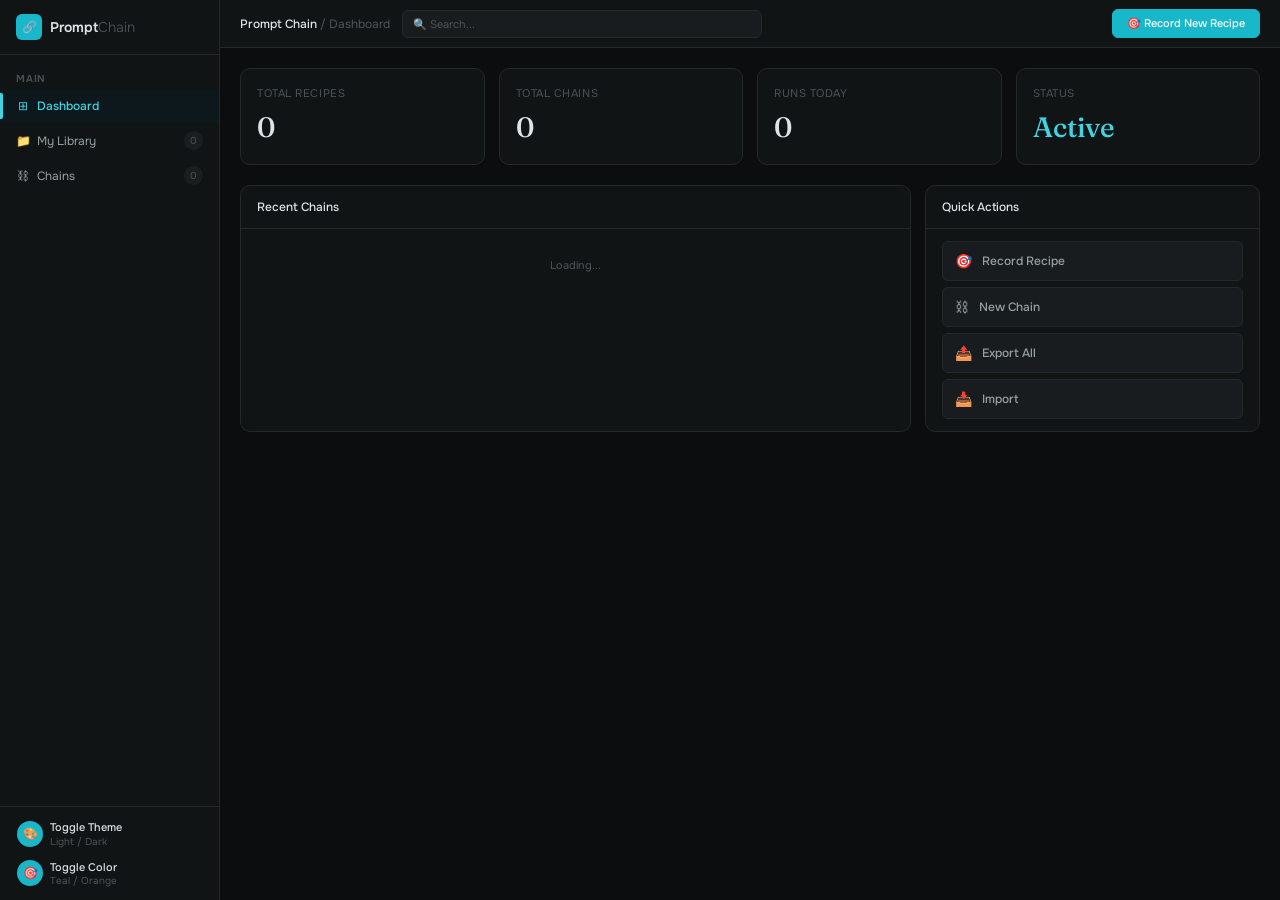
==== dashboard/dashboard.html @ e2a5be70 "phase 8 & 9 - fix sidebar view problem, change look of sidebar & extension, added dashboard" ====
<!DOCTYPE html>
<html lang="en" data-theme="dark" data-color="teal">
<head>
  <meta charset="UTF-8" />
  <meta name="viewport" content="width=device-width, initial-scale=1.0" />
  <title>Prompt Chain Dashboard</title>
  <link rel="stylesheet" href="dashboard.css" />
</head>
<body>

  <div class="app">

    <!-- ══════════════════════════════════════════════ -->
    <!--  SIDEBAR                                       -->
    <!-- ══════════════════════════════════════════════ -->
    <div class="sb" id="sidebar">

      <!-- ── Logo ──────────────────────────────────── -->
      <div class="sb-logo">
        <div class="lm">🔗</div>
        <div class="lt">Prompt<span>Chain</span></div>
      </div>

      <!-- ── Navigation ───────────────────────────── -->
      <nav class="ng">
        <div class="nl">Main</div>

        <div class="ni active" data-target="view-dash">
          <span class="nic">⊞</span> Dashboard
        </div>

        <div class="ni" data-target="view-lib">
          <span class="nic">📁</span> My Library
          <span class="nc" id="count-recipes">0</span>
        </div>

        <div class="ni" data-target="view-chains">
          <span class="nic">⛓</span> Chains
          <span class="nc" id="count-chains">0</span>
        </div>
      </nav>

      <!-- ── Sidebar Footer ───────────────────────── -->
      <div class="sb-foot">
        <div class="uc" id="btnThemeToggle" title="Toggle Theme">
          <div class="av">🎨</div>
          <div class="uc-info">
            <div class="un">Toggle Theme</div>
            <div class="up">Light / Dark</div>
          </div>
        </div>
        <div class="uc" id="btnColorToggle" title="Toggle Color">
          <div class="av">🎯</div>
          <div class="uc-info">
            <div class="un">Toggle Color</div>
            <div class="up">Teal / Orange</div>
          </div>
        </div>
      </div>
    </div>

    <!-- ══════════════════════════════════════════════ -->
    <!--  MAIN CONTENT                                  -->
    <!-- ══════════════════════════════════════════════ -->
    <div class="main">

      <!-- ── Top Bar ───────────────────────────────── -->
      <div class="tb">
        <div class="bc">
          Prompt Chain <span id="breadcrumb">/ Dashboard</span>
        </div>
        <div class="tb-search">
          <input type="text" class="tb-search-input" id="globalSearch" placeholder="🔍 Search..." />
        </div>
        <div class="ta">
          <button class="btn btnp" id="btnRecordNew">🎯 Record New Recipe</button>
        </div>
      </div>

      <!-- ──────────────────────────────────────────── -->
      <!--  VIEW: Dashboard (overview stats)             -->
      <!-- ──────────────────────────────────────────── -->
      <div class="ca view-section active" id="view-dash">

        <!-- ── Stat Cards ──────────────────────────── -->
        <div class="mrow">
          <div class="mc">
            <div class="ml">Total Recipes</div>
            <div class="mv" id="stat-recipes">0</div>
          </div>
          <div class="mc">
            <div class="ml">Total Chains</div>
            <div class="mv" id="stat-chains">0</div>
          </div>
          <div class="mc">
            <div class="ml">Runs Today</div>
            <div class="mv" id="stat-runs-today">0</div>
          </div>
          <div class="mc">
            <div class="ml">Status</div>
            <div class="mv mv--accent" id="stat-status">Active</div>
          </div>
        </div>

        <!-- ── Dashboard Content Grid ──────────────── -->
        <div class="dash-split">

          <!-- Recent Chains -->
          <div class="card">
            <div class="ch">
              <span class="ct">Recent Chains</span>
            </div>
            <div class="card-body" id="dash-recent-chains">
              <div class="card-empty">Loading...</div>
            </div>
          </div>

          <!-- Quick Actions -->
          <div class="card">
            <div class="ch">
              <span class="ct">Quick Actions</span>
            </div>
            <div class="card-body" id="dash-quick-actions">
              <button class="dash-action-btn" id="dashBtnRecord">
                <span class="dash-action-icon">🎯</span>
                <span class="dash-action-label">Record Recipe</span>
              </button>
              <button class="dash-action-btn" id="dashBtnNewChain">
                <span class="dash-action-icon">⛓</span>
                <span class="dash-action-label">New Chain</span>
              </button>
              <button class="dash-action-btn" id="dashBtnExport">
                <span class="dash-action-icon">📤</span>
                <span class="dash-action-label">Export All</span>
              </button>
              <button class="dash-action-btn" id="dashBtnImport">
                <span class="dash-action-icon">📥</span>
                <span class="dash-action-label">Import</span>
              </button>
            </div>
          </div>
        </div>
      </div>

      <!-- ──────────────────────────────────────────── -->
      <!--  VIEW: My Library (recipes)                   -->
      <!-- ──────────────────────────────────────────── -->
      <div class="view-section" id="view-lib">

        <!-- ── Library Header ──────────────────────── -->
        <div class="view-header">
          <span class="view-header-title">Recorded Recipes</span>
          <div class="view-header-actions">
            <button class="btn" id="btnRefreshRecipes">🔄 Refresh</button>
            <button class="btn btnp" id="btnRecordFromLib">🎯 Record New</button>
          </div>
        </div>

        <!-- ── Recipe List ─────────────────────────── -->
        <div class="view-body" id="library-list">
          <!-- Populated by JS -->
        </div>

        <!-- ── Empty State ─────────────────────────── -->
        <div class="view-empty" id="library-empty" style="display:none;">
          <div class="view-empty-icon">📁</div>
          <p>No recipes recorded yet.</p>
          <p class="hint">Navigate to an AI chat site and click <strong>🎯 Record New Recipe</strong> to get started.</p>
        </div>
      </div>

      <!-- ──────────────────────────────────────────── -->
      <!--  VIEW: Chains                                 -->
      <!-- ──────────────────────────────────────────── -->
      <div class="view-section" id="view-chains">
        <div class="chain-layout">

          <!-- ── Chain Sidebar (list) ──────────────── -->
          <div class="chain-sidebar">
            <div class="chain-sidebar-header">
              <span class="chain-sidebar-title">Saved Chains</span>
              <button class="btn" id="btnNewChain">+ New</button>
            </div>

            <div class="chain-sidebar-search">
              <input type="text" class="chain-search-input" id="chainSearch" placeholder="🔍 Filter chains..." />
            </div>

            <div class="chain-sidebar-list" id="chain-sidebar-list">
              <!-- Populated by JS -->
            </div>

            <div class="chain-sidebar-empty" id="chain-sidebar-empty" style="display:none;">
              <p>No chains yet.</p>
            </div>
          </div>

          <!-- ── Chain Builder / Detail (right pane) ── -->
          <div class="chain-builder" id="chain-builder">

            <!-- Default state (nothing selected) -->
            <div class="chain-builder-empty" id="chain-builder-empty">
              <div class="chain-builder-empty-icon">⛓</div>
              <p>Select a chain or create a new one.</p>
              <button class="btn btnp" id="btnNewChainAlt">+ Create New Chain</button>
            </div>

            <!-- Chain Editor (shown when chain is selected) -->
            <div class="chain-editor" id="chain-editor" style="display:none;">

              <!-- Chain Name -->
              <div class="chain-editor-header">
                <input type="text" class="chain-name-input" id="chainEditorName" placeholder="Chain name..." />
                <div class="chain-editor-actions">
                  <button class="btn btnp" id="btnRunChain" title="Run this chain">▶ Run</button>
                  <button class="btn btn--danger" id="btnDeleteChain" title="Delete this chain">🗑️ Delete</button>
                </div>
              </div>

              <!-- Recipe Select -->
              <div class="chain-field">
                <label class="chain-field-label">Recipe</label>
                <select class="chain-field-select" id="chainEditorRecipe">
                  <option value="">-- Select a recipe --</option>
                </select>
              </div>

              <!-- Prompt List -->
              <div class="chain-field">
                <label class="chain-field-label">
                  Prompts
                  <span class="chain-prompt-count" id="chainEditorPromptCount">(0)</span>
                </label>
                <div class="chain-prompts" id="chainEditorPrompts">
                  <!-- Populated by JS: sortable prompt items -->
                </div>
                <button class="btn chain-add-prompt-btn" id="btnAddPrompt">+ Add Prompt</button>
              </div>

              <!-- Save -->
              <div class="chain-editor-footer">
                <button class="btn btnp" id="btnSaveChainEditor">💾 Save Chain</button>
                <button class="btn" id="btnCancelChainEditor">Cancel</button>
              </div>
            </div>

          </div>
        </div>
      </div>

    </div><!-- .main -->
  </div><!-- .app -->

  <!-- Scripts: load shared libs then dashboard logic -->
  <script src="../lib/constants.js"></script>
  <script src="../lib/utils.js"></script>
  <script src="../lib/messages.js"></script>
  <script src="../lib/storage.js"></script>
  <script src="../lib/logger.js"></script>
  <script src="dashboard.js"></script>
</body>
</html>
---- dashboard/dashboard.css ----
/**
 * dashboard/dashboard.css
 * ────────────────────────────────────────────
 * Unified Design System for Dashboard
 * Supports Light/Dark Mode + Teal/Orange Themes
 *
 * Sections:
 *   1. Fonts
 *   2. Theme Variables (Teal + Orange, Light + Dark)
 *   3. Base & Reset
 *   4. App Shell
 *   5. Sidebar
 *   6. Sidebar Navigation
 *   7. Sidebar Footer
 *   8. Main Area
 *   9. Top Bar
 *  10. Buttons
 *  11. View Sections
 *  12. Dashboard View — Stat Cards
 *  13. Dashboard View — Cards
 *  14. Dashboard View — Quick Actions
 *  15. Dashboard View — Split Layout
 *  16. Library View — Header, Body, Empty
 *  17. Library View — Recipe Items
 *  18. Health Dots
 *  19. Chains View — Layout
 *  20. Chains View — Sidebar
 *  21. Chains View — Builder / Empty
 *  22. Chains View — Editor
 *  23. Chains View — Prompt Items
 *  24. Pills / Tags
 *  25. Hints
 *  26. Scrollbar
 */


/* ═══════════════════════════════════════════════════════════════════
   1. FONTS
   ═══════════════════════════════════════════════════════════════════ */

@import url('https://fonts.googleapis.com/css2?family=DM+Mono:wght@400;500&family=Fraunces:ital,wght@0,300;0,400;0,600;1,300&family=Onest:wght@300;400;500;600&display=swap');


/* ═══════════════════════════════════════════════════════════════════
   2. THEME VARIABLES
   ═══════════════════════════════════════════════════════════════════ */

/* ── TEAL (Light) ── */
[data-color="teal"] {
  --bg: #F1F4F5;
  --surface: #FAFCFC;
  --surface2: #EBF0EF;
  --surface3: #DFE6E5;
  --border: #CDD6D4;
  --border2: #B3BFC0;
  --ink: #141A1A;
  --ink2: #3E4A4A;
  --ink3: #7E8A8A;
  --accent: #0C6E80;
  --accent2: #12A2B8;
  --accent-light: #E4F4F7;
  --accent-glow: rgba(12, 110, 128, 0.14);
  --warn: #7A5A1E;
  --warn-light: #FDF2E6;
  --danger: #DC3545;
  --danger-light: #FDE8EA;
  --success: #16A34A;
  --success-light: #E8F8EE;
  --tag-bg: #DFE5E3;
  --blue: #1E3A5F;
  --blue-light: #E6EEF7;
  --r: 6px;
  --r2: 10px;
  --r3: 14px;
}

/* ── TEAL (Dark) ── */
[data-color="teal"][data-theme="dark"] {
  --bg: #0B0D0E;
  --surface: #111415;
  --surface2: #191C1E;
  --surface3: #202426;
  --border: #242829;
  --border2: #303537;
  --ink: #DEE3E6;
  --ink2: #96A0A2;
  --ink3: #4C5456;
  --accent: #18B8CA;
  --accent2: #40D4E2;
  --accent-light: #0D181C;
  --accent-glow: rgba(24, 184, 202, 0.12);
  --warn: #C8883A;
  --warn-light: #14100A;
  --danger: #F87171;
  --danger-light: #1C0A0A;
  --success: #4ADE80;
  --success-light: #0A1A10;
  --tag-bg: #1A1E20;
  --blue: #6FA4D4;
  --blue-light: #0C1A26;
}

/* ── ORANGE (Light) ── */
[data-color="orange"] {
  --bg: #F5F2F0;
  --surface: #FDFCFB;
  --surface2: #EDE8E4;
  --surface3: #E2DAD4;
  --border: #CCC4BC;
  --border2: #B0A89E;
  --ink: #1A1614;
  --ink2: #484038;
  --ink3: #888078;
  --accent: #CC4400;
  --accent2: #EE6622;
  --accent-light: #FFF0E8;
  --accent-glow: rgba(238, 102, 34, 0.16);
  --warn: #AA2244;
  --warn-light: #FFEEEE;
  --danger: #DC3545;
  --danger-light: #FDE8EA;
  --success: #16A34A;
  --success-light: #E8F8EE;
  --tag-bg: #E2DAD4;
  --blue: #2A4A6A;
  --blue-light: #E4EAF0;
  --r: 4px;
  --r2: 6px;
  --r3: 8px;
}

/* ── ORANGE (Dark) ── */
[data-color="orange"][data-theme="dark"] {
  --bg: #0C0B0A;
  --surface: #141210;
  --surface2: #1E1B18;
  --surface3: #282420;
  --border: #302C28;
  --border2: #403C36;
  --ink: #F0EAE4;
  --ink2: #A89C90;
  --ink3: #585048;
  --accent: #FF6622;
  --accent2: #FF8844;
  --accent-light: #1A0C06;
  --accent-glow: rgba(255, 102, 34, 0.16);
  --warn: #EE2244;
  --warn-light: #180408;
  --danger: #F87171;
  --danger-light: #1C0A0A;
  --success: #4ADE80;
  --success-light: #0A1A10;
  --tag-bg: #201C18;
  --blue: #8AAAC8;
  --blue-light: #0C1018;
}


/* ═══════════════════════════════════════════════════════════════════
   3. BASE & RESET
   ═══════════════════════════════════════════════════════════════════ */

*,
*::before,
*::after {
  box-sizing: border-box;
  margin: 0;
  padding: 0;
}

body {
  font-family: 'Onest', -apple-system, BlinkMacSystemFont, 'Segoe UI', Roboto, sans-serif;
  background: var(--bg);
  color: var(--ink);
  font-size: 13px;
  line-height: 1.5;
  overflow: hidden;
  height: 100vh;
}


/* ═══════════════════════════════════════════════════════════════════
   4. APP SHELL
   ═══════════════════════════════════════════════════════════════════ */

.app {
  display: flex;
  height: 100vh;
  overflow: hidden;
}


/* ═══════════════════════════════════════════════════════════════════
   5. SIDEBAR
   ═══════════════════════════════════════════════════════════════════ */

.sb {
  width: 220px;
  background: var(--surface);
  border-right: 1px solid var(--border);
  display: flex;
  flex-direction: column;
  flex-shrink: 0;
}

.sb-logo {
  padding: 14px 16px;
  border-bottom: 1px solid var(--border);
  display: flex;
  align-items: center;
  gap: 8px;
}

.lm {
  width: 26px;
  height: 26px;
  background: var(--accent);
  border-radius: 6px;
  display: flex;
  align-items: center;
  justify-content: center;
  color: #fff;
  font-size: 12px;
  flex-shrink: 0;
}

.lt {
  font-weight: 600;
  font-size: 14px;
  color: var(--ink);
}

.lt span {
  font-weight: 300;
  color: var(--ink3);
}


/* ═══════════════════════════════════════════════════════════════════
   6. SIDEBAR NAVIGATION
   ═══════════════════════════════════════════════════════════════════ */

.ng {
  padding: 6px 0;
  flex: 1;
}

.nl {
  padding: 10px 16px 3px;
  font-size: 10px;
  font-weight: 600;
  text-transform: uppercase;
  color: var(--ink3);
  letter-spacing: 0.08em;
}

.ni {
  display: flex;
  align-items: center;
  gap: 7px;
  padding: 8px 16px;
  font-size: 12px;
  color: var(--ink2);
  cursor: pointer;
  transition: background 0.15s, color 0.15s;
  position: relative;
  user-select: none;
}

.ni:hover {
  background: var(--surface2);
  color: var(--ink);
}

.ni.active {
  background: var(--accent-light);
  color: var(--accent2);
  font-weight: 500;
}

.ni.active::before {
  content: '';
  position: absolute;
  left: 0;
  top: 4px;
  bottom: 4px;
  width: 3px;
  background: var(--accent2);
  border-radius: 0 2px 2px 0;
}

.nic {
  width: 14px;
  text-align: center;
  flex-shrink: 0;
}

.nc {
  margin-left: auto;
  background: var(--tag-bg);
  color: var(--ink3);
  font-size: 10px;
  padding: 2px 6px;
  border-radius: 10px;
  font-weight: 400;
}


/* ═══════════════════════════════════════════════════════════════════
   7. SIDEBAR FOOTER
   ═══════════════════════════════════════════════════════════════════ */

.sb-foot {
  margin-top: auto;
  border-top: 1px solid var(--border);
  padding: 8px 10px;
  display: flex;
  flex-direction: column;
  gap: 2px;
}

.uc {
  display: flex;
  align-items: center;
  gap: 7px;
  padding: 5px 7px;
  border-radius: var(--r);
  cursor: pointer;
  transition: background 0.15s;
}

.uc:hover {
  background: var(--surface2);
}

.av {
  width: 26px;
  height: 26px;
  border-radius: 50%;
  display: flex;
  align-items: center;
  justify-content: center;
  font-size: 12px;
  background: var(--accent);
  color: #fff;
  flex-shrink: 0;
}

.uc-info {
  flex: 1;
  min-width: 0;
}

.un {
  font-size: 11px;
  font-weight: 500;
  color: var(--ink);
  line-height: 1.3;
}

.up {
  font-size: 10px;
  color: var(--ink3);
  line-height: 1.3;
}


/* ═══════════════════════════════════════════════════════════════════
   8. MAIN AREA
   ═══════════════════════════════════════════════════════════════════ */

.main {
  flex: 1;
  display: flex;
  flex-direction: column;
  overflow: hidden;
  background: var(--bg);
  min-width: 0;
}


/* ═══════════════════════════════════════════════════════════════════
   9. TOP BAR
   ═══════════════════════════════════════════════════════════════════ */

.tb {
  background: var(--surface);
  border-bottom: 1px solid var(--border);
  padding: 0 20px;
  height: 48px;
  display: flex;
  align-items: center;
  gap: 12px;
  flex-shrink: 0;
}

.bc {
  font-size: 12px;
  color: var(--ink);
  font-weight: 500;
  white-space: nowrap;
}

.bc span {
  color: var(--ink3);
  font-weight: 400;
}

.tb-search {
  flex: 1;
  max-width: 360px;
}

.tb-search-input {
  width: 100%;
  padding: 6px 10px;
  background: var(--surface2);
  border: 1px solid var(--border);
  border-radius: var(--r);
  font-size: 11px;
  color: var(--ink);
  font-family: inherit;
  outline: none;
  transition: border-color 0.15s, box-shadow 0.15s;
}

.tb-search-input::placeholder {
  color: var(--ink3);
}

.tb-search-input:focus {
  border-color: var(--accent2);
  box-shadow: 0 0 0 2px var(--accent-glow);
}

.ta {
  margin-left: auto;
  display: flex;
  gap: 6px;
}


/* ═══════════════════════════════════════════════════════════════════
   10. BUTTONS
   ═══════════════════════════════════════════════════════════════════ */

.btn {
  padding: 6px 14px;
  border-radius: var(--r);
  font-size: 11px;
  font-weight: 500;
  cursor: pointer;
  border: 1px solid var(--border);
  background: var(--surface);
  color: var(--ink2);
  font-family: inherit;
  transition: all 0.15s;
  white-space: nowrap;
  line-height: 1.4;
}

.btn:hover {
  background: var(--surface2);
  color: var(--ink);
}

.btnp {
  background: var(--accent);
  color: #fff;
  border-color: var(--accent);
}

.btnp:hover {
  background: var(--accent2);
  border-color: var(--accent2);
}

.btnp:disabled {
  opacity: 0.5;
  cursor: not-allowed;
}

.btn--danger {
  color: var(--danger);
  border-color: var(--danger);
  background: transparent;
}

.btn--danger:hover {
  background: var(--danger-light);
  color: var(--danger);
}


/* ═══════════════════════════════════════════════════════════════════
   11. VIEW SECTIONS
   ═══════════════════════════════════════════════════════════════════ */

.view-section {
  display: none;
  flex: 1;
  overflow: hidden;
}

.view-section.active {
  display: flex;
  flex-direction: column;
}

/* Dashboard view uses block-level scrolling */
.ca {
  padding: 20px;
  overflow-y: auto;
}


/* ═══════════════════════════════════════════════════════════════════
   12. DASHBOARD VIEW — STAT CARDS
   ═══════════════════════════════════════════════════════════════════ */

.mrow {
  display: grid;
  grid-template-columns: repeat(4, 1fr);
  gap: 14px;
  margin-bottom: 20px;
}

.mc {
  background: var(--surface);
  border: 1px solid var(--border);
  border-radius: var(--r2);
  padding: 16px;
}

.ml {
  font-size: 11px;
  color: var(--ink3);
  margin-bottom: 4px;
  text-transform: uppercase;
  letter-spacing: 0.05em;
}

.mv {
  font-size: 28px;
  font-weight: 500;
  color: var(--ink);
  font-family: 'Fraunces', serif;
}

.mv--accent {
  color: var(--accent2);
}


/* ═══════════════════════════════════════════════════════════════════
   13. DASHBOARD VIEW — CARDS
   ═══════════════════════════════════════════════════════════════════ */

.card {
  background: var(--surface);
  border: 1px solid var(--border);
  border-radius: var(--r2);
  overflow: hidden;
}

.ch {
  padding: 12px 16px;
  border-bottom: 1px solid var(--border);
  display: flex;
  align-items: center;
  justify-content: space-between;
}

.ct {
  font-size: 12px;
  font-weight: 500;
  color: var(--ink);
}

.card-body {
  padding: 12px 16px;
}

.card-empty {
  text-align: center;
  color: var(--ink3);
  font-size: 11px;
  padding: 16px 0;
}


/* ═══════════════════════════════════════════════════════════════════
   14. DASHBOARD VIEW — QUICK ACTIONS
   ═══════════════════════════════════════════════════════════════════ */

.dash-action-btn {
  display: flex;
  align-items: center;
  gap: 10px;
  width: 100%;
  padding: 10px 12px;
  margin-bottom: 6px;
  background: var(--surface2);
  border: 1px solid var(--border);
  border-radius: var(--r);
  cursor: pointer;
  font-family: inherit;
  font-size: 12px;
  color: var(--ink2);
  transition: all 0.15s;
  text-align: left;
}

.dash-action-btn:last-child {
  margin-bottom: 0;
}

.dash-action-btn:hover {
  background: var(--surface3);
  color: var(--ink);
  border-color: var(--border2);
}

.dash-action-icon {
  font-size: 14px;
  flex-shrink: 0;
}

.dash-action-label {
  font-weight: 500;
}


/* ═══════════════════════════════════════════════════════════════════
   15. DASHBOARD VIEW — SPLIT LAYOUT
   ═══════════════════════════════════════════════════════════════════ */

.dash-split {
  display: grid;
  grid-template-columns: 2fr 1fr;
  gap: 14px;
}

/* Dashboard recent chain items */
.dash-chain-item {
  display: flex;
  justify-content: space-between;
  align-items: center;
  padding: 8px 0;
  border-bottom: 1px solid var(--border);
  font-size: 11px;
}

.dash-chain-item:last-child {
  border-bottom: none;
}

.dash-chain-name {
  font-weight: 600;
  color: var(--ink);
}

.dash-chain-meta {
  color: var(--ink3);
}


/* ═══════════════════════════════════════════════════════════════════
   16. LIBRARY VIEW — HEADER, BODY, EMPTY
   ═══════════════════════════════════════════════════════════════════ */

.view-header {
  padding: 12px 16px;
  border-bottom: 1px solid var(--border);
  display: flex;
  align-items: center;
  background: var(--surface);
  flex-shrink: 0;
}

.view-header-title {
  font-size: 13px;
  font-weight: 500;
  color: var(--ink);
  flex: 1;
}

.view-header-actions {
  display: flex;
  gap: 6px;
}

.view-body {
  flex: 1;
  overflow-y: auto;
  padding: 0;
}

.view-empty {
  padding: 40px 20px;
  text-align: center;
  color: var(--ink3);
  font-size: 12px;
}

.view-empty-icon {
  font-size: 32px;
  margin-bottom: 12px;
  opacity: 0.5;
}

.view-empty p {
  margin-bottom: 6px;
}


/* ═══════════════════════════════════════════════════════════════════
   17. LIBRARY VIEW — RECIPE ITEMS
   ═══════════════════════════════════════════════════════════════════ */

.pr {
  padding: 14px 16px;
  border-bottom: 1px solid var(--border);
  display: flex;
  align-items: center;
  gap: 10px;
  background: var(--surface);
  transition: background 0.15s;
}

.pr:hover {
  background: var(--surface2);
}

.pr-info {
  flex: 1;
  min-width: 0;
}

.pt {
  font-size: 13px;
  font-weight: 500;
  color: var(--ink);
  margin-bottom: 3px;
  display: flex;
  align-items: center;
  gap: 6px;
}

.ps {
  font-size: 11px;
  color: var(--ink3);
  font-family: 'DM Mono', monospace;
}

.pm {
  font-size: 10px;
  color: var(--ink3);
  margin-top: 6px;
  display: flex;
  gap: 12px;
}

.pr-actions {
  display: flex;
  gap: 6px;
  flex-shrink: 0;
}


/* ═══════════════════════════════════════════════════════════════════
   18. HEALTH DOTS
   ═══════════════════════════════════════════════════════════════════ */

.health-dot {
  width: 8px;
  height: 8px;
  border-radius: 50%;
  display: inline-block;
  flex-shrink: 0;
  background: var(--ink3);
}

.health-dot--good {
  background: var(--success);
  box-shadow: 0 0 4px rgba(22, 163, 74, 0.3);
}

.health-dot--warning {
  background: var(--warn);
  box-shadow: 0 0 4px rgba(202, 138, 4, 0.3);
}

.health-dot--bad {
  background: var(--danger);
  box-shadow: 0 0 4px rgba(220, 53, 69, 0.3);
}

.health-dot--unknown {
  background: var(--ink3);
}


/* ═══════════════════════════════════════════════════════════════════
   19. CHAINS VIEW — LAYOUT
   ═══════════════════════════════════════════════════════════════════ */

.chain-layout {
  display: flex;
  flex: 1;
  overflow: hidden;
  min-height: 0;
}


/* ═══════════════════════════════════════════════════════════════════
   20. CHAINS VIEW — SIDEBAR
   ═══════════════════════════════════════════════════════════════════ */

.chain-sidebar {
  width: 280px;
  border-right: 1px solid var(--border);
  background: var(--surface);
  display: flex;
  flex-direction: column;
  flex-shrink: 0;
  overflow: hidden;
}

.chain-sidebar-header {
  padding: 12px;
  border-bottom: 1px solid var(--border);
  display: flex;
  justify-content: space-between;
  align-items: center;
  flex-shrink: 0;
}

.chain-sidebar-title {
  font-size: 11px;
  font-weight: 600;
  text-transform: uppercase;
  letter-spacing: 0.04em;
  color: var(--ink2);
}

.chain-sidebar-search {
  padding: 8px 12px;
  border-bottom: 1px solid var(--border);
  flex-shrink: 0;
}

.chain-search-input {
  width: 100%;
  padding: 5px 8px;
  background: var(--surface2);
  border: 1px solid var(--border);
  border-radius: var(--r);
  font-size: 11px;
  color: var(--ink);
  font-family: inherit;
  outline: none;
  transition: border-color 0.15s, box-shadow 0.15s;
}

.chain-search-input::placeholder {
  color: var(--ink3);
}

.chain-search-input:focus {
  border-color: var(--accent2);
  box-shadow: 0 0 0 2px var(--accent-glow);
}

.chain-sidebar-list {
  flex: 1;
  overflow-y: auto;
}

.chain-sidebar-empty {
  padding: 24px 16px;
  text-align: center;
  color: var(--ink3);
  font-size: 11px;
}

/* Chain sidebar item */
.chain-sidebar-item {
  padding: 10px 12px;
  border-bottom: 1px solid var(--border);
  cursor: pointer;
  transition: background 0.15s;
}

.chain-sidebar-item:hover {
  background: var(--surface2);
}

.chain-sidebar-item.active {
  background: var(--accent-light);
  border-left: 3px solid var(--accent2);
}

.chain-sidebar-item-name {
  font-size: 12px;
  font-weight: 600;
  color: var(--ink);
  margin-bottom: 2px;
}

.chain-sidebar-item-meta {
  font-size: 10px;
  color: var(--ink3);
  font-family: 'DM Mono', monospace;
}


/* ═══════════════════════════════════════════════════════════════════
   21. CHAINS VIEW — BUILDER / EMPTY STATE
   ═══════════════════════════════════════════════════════════════════ */

.chain-builder {
  flex: 1;
  padding: 0;
  overflow-y: auto;
  display: flex;
  flex-direction: column;
}

.chain-builder-empty {
  display: flex;
  flex-direction: column;
  align-items: center;
  justify-content: center;
  flex: 1;
  color: var(--ink3);
  text-align: center;
  padding: 40px 20px;
}

.chain-builder-empty-icon {
  font-size: 36px;
  margin-bottom: 12px;
  opacity: 0.4;
}

.chain-builder-empty p {
  margin-bottom: 12px;
  font-size: 12px;
}


/* ═══════════════════════════════════════════════════════════════════
   22. CHAINS VIEW — EDITOR
   ═══════════════════════════════════════════════════════════════════ */

.chain-editor {
  padding: 20px;
  flex: 1;
}

.chain-editor-header {
  display: flex;
  align-items: center;
  gap: 10px;
  margin-bottom: 20px;
}

.chain-name-input {
  flex: 1;
  padding: 8px 12px;
  border: 1px solid var(--border);
  border-radius: var(--r);
  font-size: 16px;
  font-weight: 600;
  color: var(--ink);
  background: var(--surface2);
  font-family: inherit;
  outline: none;
  transition: border-color 0.15s, box-shadow 0.15s;
}

.chain-name-input:focus {
  border-color: var(--accent2);
  box-shadow: 0 0 0 2px var(--accent-glow);
}

.chain-editor-actions {
  display: flex;
  gap: 6px;
  flex-shrink: 0;
}

.chain-field {
  margin-bottom: 16px;
}

.chain-field-label {
  display: block;
  font-size: 10px;
  font-weight: 600;
  text-transform: uppercase;
  letter-spacing: 0.04em;
  color: var(--ink3);
  margin-bottom: 6px;
}

.chain-field-select {
  width: 100%;
  padding: 7px 10px;
  border: 1px solid var(--border);
  border-radius: var(--r);
  font-size: 12px;
  color: var(--ink);
  background: var(--surface2);
  font-family: inherit;
  outline: none;
  transition: border-color 0.15s, box-shadow 0.15s;
}

.chain-field-select:focus {
  border-color: var(--accent2);
  box-shadow: 0 0 0 2px var(--accent-glow);
}

.chain-prompt-count {
  font-weight: 400;
  text-transform: none;
  letter-spacing: 0;
  color: var(--ink3);
}


/* ═══════════════════════════════════════════════════════════════════
   23. CHAINS VIEW — PROMPT ITEMS
   ═══════════════════════════════════════════════════════════════════ */

.chain-prompts {
  display: flex;
  flex-direction: column;
  gap: 8px;
  margin-bottom: 10px;
}

.chain-prompt-item {
  display: flex;
  align-items: flex-start;
  gap: 8px;
  background: var(--surface);
  border: 1px solid var(--border);
  border-radius: var(--r);
  padding: 10px 12px;
  transition: border-color 0.15s;
}

.chain-prompt-item:hover {
  border-color: var(--border2);
}

.chain-prompt-item.dragging {
  opacity: 0.5;
  border-color: var(--accent2);
}

.chain-prompt-number {
  width: 22px;
  height: 22px;
  background: var(--accent);
  color: #fff;
  border-radius: 50%;
  display: flex;
  align-items: center;
  justify-content: center;
  font-size: 10px;
  font-weight: 600;
  flex-shrink: 0;
  margin-top: 2px;
}

.chain-prompt-textarea {
  flex: 1;
  padding: 4px 8px;
  border: 1px solid transparent;
  border-radius: var(--r);
  font-size: 12px;
  font-family: 'DM Mono', monospace;
  color: var(--ink);
  background: transparent;
  outline: none;
  resize: vertical;
  min-height: 36px;
  line-height: 1.5;
  transition: border-color 0.15s, background 0.15s;
}

.chain-prompt-textarea:focus {
  border-color: var(--accent2);
  background: var(--surface2);
}

.chain-prompt-actions {
  display: flex;
  flex-direction: column;
  gap: 2px;
  flex-shrink: 0;
}

.chain-prompt-btn {
  background: none;
  border: none;
  cursor: pointer;
  font-size: 12px;
  padding: 2px;
  border-radius: 4px;
  color: var(--ink3);
  transition: color 0.15s, background 0.15s;
  line-height: 1;
}

.chain-prompt-btn:hover {
  color: var(--ink);
  background: var(--surface3);
}

.chain-prompt-btn--delete:hover {
  color: var(--danger);
  background: var(--danger-light);
}

.chain-prompt-btn--drag {
  cursor: grab;
}

.chain-prompt-btn--drag:active {
  cursor: grabbing;
}

.chain-add-prompt-btn {
  width: 100%;
  padding: 8px;
  text-align: center;
  border-style: dashed;
  color: var(--ink3);
}

.chain-add-prompt-btn:hover {
  color: var(--accent2);
  border-color: var(--accent2);
  background: var(--accent-light);
}

.chain-editor-footer {
  display: flex;
  gap: 8px;
  margin-top: 20px;
  padding-top: 16px;
  border-top: 1px solid var(--border);
}


/* ═══════════════════════════════════════════════════════════════════
   24. PILLS / TAGS
   ═══════════════════════════════════════════════════════════════════ */

.pill {
  font-size: 10px;
  padding: 2px 7px;
  background: var(--tag-bg);
  border-radius: 10px;
  color: var(--ink3);
  display: inline-block;
  white-space: nowrap;
}

.pill.g {
  background: var(--accent-light);
  color: var(--accent2);
}

.pill.b {
  background: var(--blue-light);
  color: var(--blue);
}

.pill.w {
  background: var(--warn-light);
  color: var(--warn);
}

.pill.d {
  background: var(--danger-light);
  color: var(--danger);
}


/* ═══════════════════════════════════════════════════════════════════
   25. HINTS
   ═══════════════════════════════════════════════════════════════════ */

.hint {
  font-size: 11px;
  color: var(--ink3);
}

.hint a {
  color: var(--accent2);
  text-decoration: none;
}

.hint a:hover {
  text-decoration: underline;
}

.hint strong {
  color: var(--ink2);
  font-weight: 600;
}


/* ═══════════════════════════════════════════════════════════════════
   26. SCROLLBAR
   ═══════════════════════════════════════════════════════════════════ */

::-webkit-scrollbar {
  width: 6px;
}

::-webkit-scrollbar-track {
  background: transparent;
}

::-webkit-scrollbar-thumb {
  background: var(--border2);
  border-radius: 4px;
}

::-webkit-scrollbar-thumb:hover {
  background: var(--ink3);
}


/* ═══════════════════════════════════════════════════════════════════
   RESPONSIVE (narrow screens / popup reuse)
   ═══════════════════════════════════════════════════════════════════ */

@media (max-width: 640px) {
  .sb {
    width: 56px;
  }

  .sb-logo .lt,
  .nl,
  .nc,
  .uc-info {
    display: none;
  }

  .ni {
    justify-content: center;
    padding: 10px;
  }

  .nic {
    width: auto;
  }

  .chain-sidebar {
    width: 200px;
  }

  .mrow {
    grid-template-columns: repeat(2, 1fr);
  }

  .dash-split {
    grid-template-columns: 1fr;
  }
}
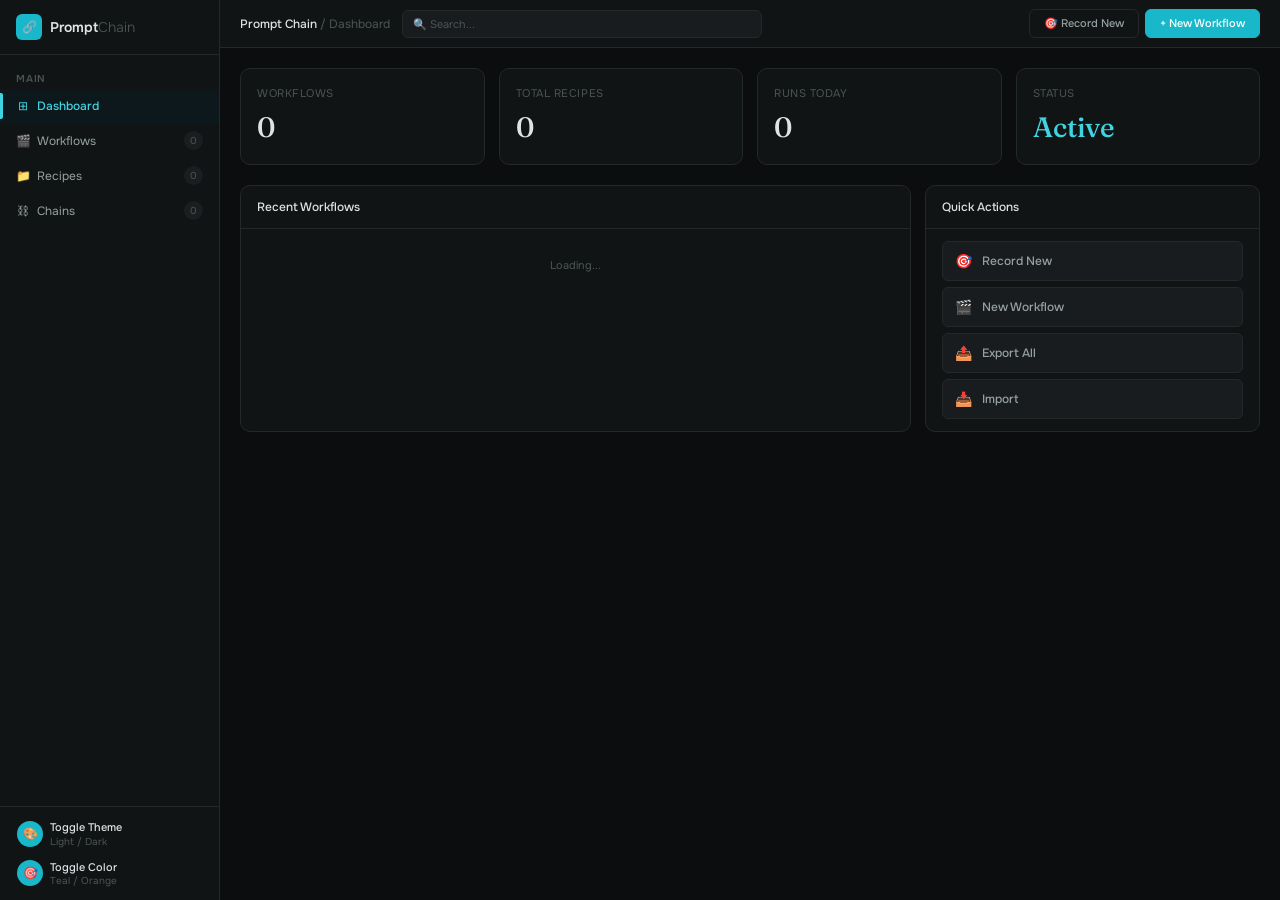
==== commit 62cb8790: "v2" ====
--- a/dashboard/dashboard.html
+++ b/dashboard/dashboard.html
@@ -1,11 +1,13 @@
 <!DOCTYPE html>
 <html lang="en" data-theme="dark" data-color="teal">
+
 <head>
   <meta charset="UTF-8" />
   <meta name="viewport" content="width=device-width, initial-scale=1.0" />
   <title>Prompt Chain Dashboard</title>
   <link rel="stylesheet" href="dashboard.css" />
 </head>
+
 <body>
 
   <div class="app">
@@ -29,11 +31,19 @@
           <span class="nic">⊞</span> Dashboard
         </div>
 
+        <!--  NEW: Workflows (primary) -->
+        <div class="ni" data-target="view-workflows">
+          <span class="nic">🎬</span> Workflows
+          <span class="nc" id="count-workflows">0</span>
+        </div>
+
+        <!--  KEEP: Recipes (for legacy and health checks) -->
         <div class="ni" data-target="view-lib">
-          <span class="nic">📁</span> My Library
+          <span class="nic">📁</span> Recipes
           <span class="nc" id="count-recipes">0</span>
         </div>
 
+        <!--  KEEP: Legacy Chains -->
         <div class="ni" data-target="view-chains">
           <span class="nic">⛓</span> Chains
           <span class="nc" id="count-chains">0</span>
@@ -73,7 +83,8 @@
           <input type="text" class="tb-search-input" id="globalSearch" placeholder="🔍 Search..." />
         </div>
         <div class="ta">
-          <button class="btn btnp" id="btnRecordNew">🎯 Record New Recipe</button>
+          <button class="btn" id="btnRecordNew">🎯 Record New</button>
+          <button class="btn btnp" id="btnNewWorkflow">+ New Workflow</button>
         </div>
       </div>
 
@@ -85,12 +96,12 @@
         <!-- ── Stat Cards ──────────────────────────── -->
         <div class="mrow">
           <div class="mc">
+            <div class="ml">Workflows</div>
+            <div class="mv" id="stat-workflows">0</div>
+          </div>
+          <div class="mc">
             <div class="ml">Total Recipes</div>
             <div class="mv" id="stat-recipes">0</div>
-          </div>
-          <div class="mc">
-            <div class="ml">Total Chains</div>
-            <div class="mv" id="stat-chains">0</div>
           </div>
           <div class="mc">
             <div class="ml">Runs Today</div>
@@ -105,12 +116,12 @@
         <!-- ── Dashboard Content Grid ──────────────── -->
         <div class="dash-split">
 
-          <!-- Recent Chains -->
+          <!-- Recent Workflows -->
           <div class="card">
             <div class="ch">
-              <span class="ct">Recent Chains</span>
-            </div>
-            <div class="card-body" id="dash-recent-chains">
+              <span class="ct">Recent Workflows</span>
+            </div>
+            <div class="card-body" id="dash-recent-workflows">
               <div class="card-empty">Loading...</div>
             </div>
           </div>
@@ -123,11 +134,11 @@
             <div class="card-body" id="dash-quick-actions">
               <button class="dash-action-btn" id="dashBtnRecord">
                 <span class="dash-action-icon">🎯</span>
-                <span class="dash-action-label">Record Recipe</span>
+                <span class="dash-action-label">Record New</span>
               </button>
-              <button class="dash-action-btn" id="dashBtnNewChain">
-                <span class="dash-action-icon">⛓</span>
-                <span class="dash-action-label">New Chain</span>
+              <button class="dash-action-btn" id="dashBtnNewWorkflow">
+                <span class="dash-action-icon">🎬</span>
+                <span class="dash-action-label">New Workflow</span>
               </button>
               <button class="dash-action-btn" id="dashBtnExport">
                 <span class="dash-action-icon">📤</span>
@@ -143,6 +154,97 @@
       </div>
 
       <!-- ──────────────────────────────────────────── -->
+      <!--  VIEW: Workflows (JSON-based Macros)          -->
+      <!-- ──────────────────────────────────────────── -->
+      <div class="view-section" id="view-workflows">
+        <div class="workflow-layout">
+
+          <!-- ── Workflow Sidebar (list) ───────────── -->
+          <div class="chain-sidebar">
+            <div class="chain-sidebar-header">
+              <span class="chain-sidebar-title">Saved Workflows</span>
+              <button class="btn btnp" id="btnNewWorkflowAlt">+ New</button>
+            </div>
+
+            <div class="chain-sidebar-search">
+              <input type="text" class="chain-search-input" id="workflowSearch" placeholder="🔍 Filter workflows..." />
+            </div>
+
+            <div class="chain-sidebar-list" id="workflow-sidebar-list">
+              <!-- Populated by JS -->
+            </div>
+
+            <div class="chain-sidebar-empty" id="workflow-sidebar-empty" style="display:none;">
+              <p>No workflows yet.</p>
+              <p class="hint">Record a new workflow or import one.</p>
+            </div>
+          </div>
+
+          <!-- ── Workflow Editor (right pane) ──────── -->
+          <div class="chain-builder" id="workflow-builder">
+
+            <!-- Default state -->
+            <div class="chain-builder-empty" id="workflow-builder-empty">
+              <div class="chain-builder-empty-icon">🎬</div>
+              <p>Select a workflow or record a new one.</p>
+              <button class="btn btnp" id="btnRecordWorkflow">🎯 Record New Workflow</button>
+            </div>
+
+            <!-- Workflow Editor -->
+            <div class="chain-editor" id="workflow-editor" style="display:none;">
+
+              <!-- Workflow Header -->
+              <div class="chain-editor-header">
+                <input type="text" class="chain-name-input" id="workflowEditorName" placeholder="Workflow name..." />
+                <div class="chain-editor-actions">
+                  <button class="btn btnp" id="btnRunWorkflow">▶ Run</button>
+                  <button class="btn" id="btnHealthCheckWorkflow">🔍 Health</button>
+                  <button class="btn btn--danger" id="btnDeleteWorkflow">🗑️ Delete</button>
+                </div>
+              </div>
+
+              <!-- Workflow Meta -->
+              <div class="chain-field">
+                <div class="workflow-meta" id="workflowMeta">
+                  <!-- domain, step count, created date -->
+                </div>
+              </div>
+
+              <!-- Variables Section -->
+              <div class="chain-field" id="workflowVariablesSection">
+                <label class="chain-field-label">
+                  Variables
+                  <span class="hint">(used as {{VARIABLE_NAME}} in steps)</span>
+                </label>
+                <div class="workflow-variables" id="workflowVariablesList">
+                  <!-- Populated by JS -->
+                </div>
+              </div>
+
+              <!-- Steps Section -->
+              <div class="chain-field">
+                <label class="chain-field-label">
+                  Steps
+                  <span class="chain-prompt-count" id="workflowStepCount">(0)</span>
+                </label>
+                <div class="chain-prompts" id="workflowStepsList">
+                  <!-- Populated by JS -->
+                </div>
+              </div>
+
+              <!-- Footer -->
+              <div class="chain-editor-footer">
+                <button class="btn btnp" id="btnSaveWorkflow">💾 Save Workflow</button>
+                <button class="btn" id="btnCancelWorkflow">Cancel</button>
+                <button class="btn" id="btnExportWorkflow">📤 Export</button>
+              </div>
+
+            </div>
+          </div>
+        </div>
+      </div>
+
+      <!-- ──────────────────────────────────────────── -->
       <!--  VIEW: My Library (recipes)                   -->
       <!-- ──────────────────────────────────────────── -->
       <div class="view-section" id="view-lib">
@@ -165,7 +267,8 @@
         <div class="view-empty" id="library-empty" style="display:none;">
           <div class="view-empty-icon">📁</div>
           <p>No recipes recorded yet.</p>
-          <p class="hint">Navigate to an AI chat site and click <strong>🎯 Record New Recipe</strong> to get started.</p>
+          <p class="hint">Navigate to an AI chat site and click <strong>🎯 Record New Recipe</strong> to get started.
+          </p>
         </div>
       </div>
 
@@ -259,4 +362,5 @@
   <script src="../lib/logger.js"></script>
   <script src="dashboard.js"></script>
 </body>
+
 </html>
